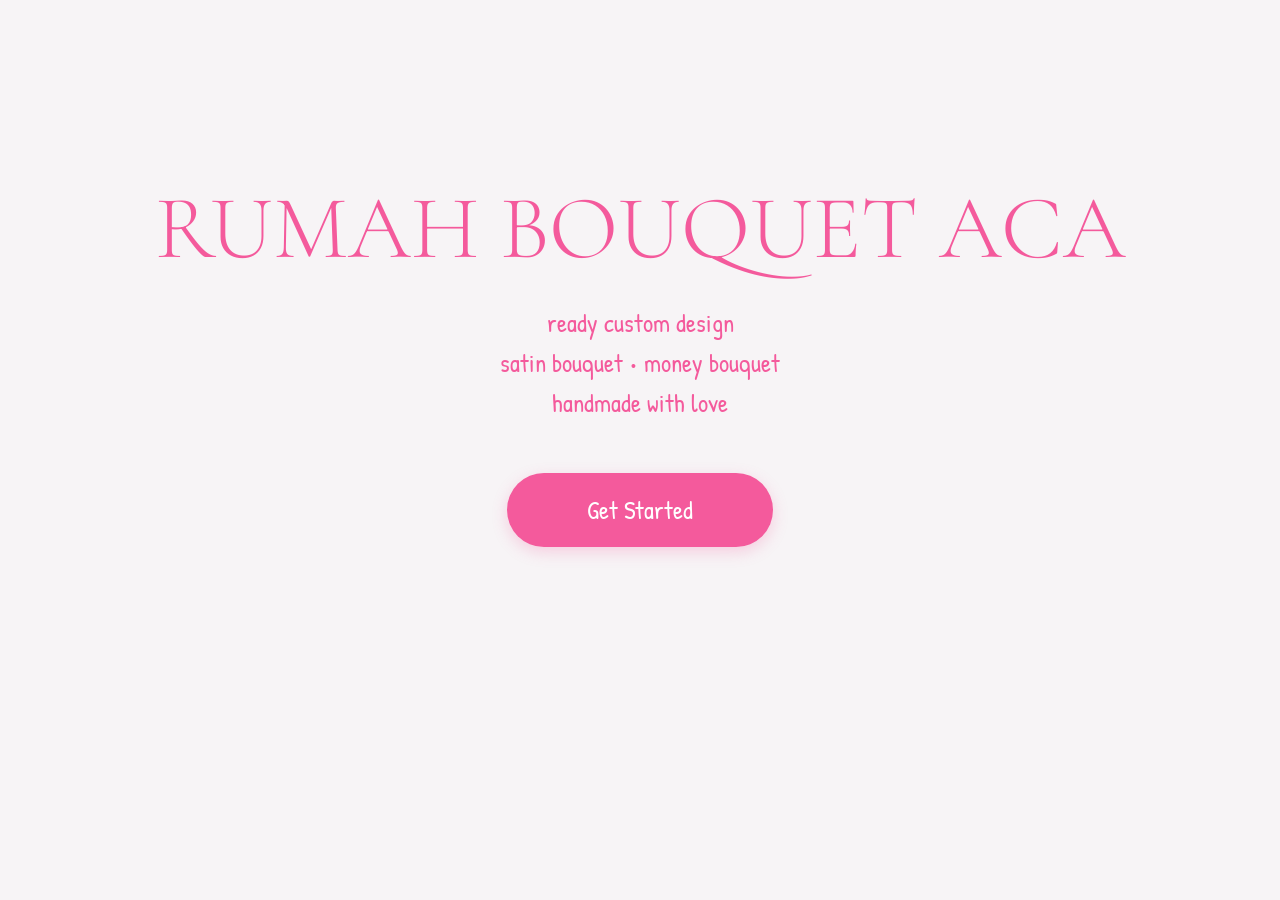
==== index.html @ d65f280c "first upload" ====
<!doctype html>
<html lang="id">
  <head>
    <meta charset="UTF-8" />
    <meta name="viewport" content="width=device-width, initial-scale=1.0" />
    <title>Rumah Bouquet ACA</title>

    <link rel="stylesheet" href="css/style.css" />
    <link
      rel="stylesheet"
      href="https://cdnjs.cloudflare.com/ajax/libs/font-awesome/6.5.1/css/all.min.css"
    />
  </head>
  <body>
    <!-- Navbar -->
    <main>
      <!-- Hero -->
      <section class="hero">
        <h1>RUMAH BOUQUET ACA</h1>

        <p>
          ready custom design <br />
          satin bouquet • money bouquet <br />
          handmade with love
        </p>

        <a href="etalase.html" class="btn"> Get Started </a>
      </section>
    </main>

    <script src="js/script.js"></script>
  </body>
</html>
---- css/style.css ----
@import url("https://fonts.googleapis.com/css2?family=Cormorant+Garamond:wght@300;400;500&family=Patrick+Hand&display=swap");

/* =========================
   RESET
========================= */

* {
  margin: 0;
  padding: 0;
  box-sizing: border-box;

  transition:
    background 0.3s,
    color 0.3s,
    transform 0.3s,
    opacity 0.3s;
}

html {
  scroll-behavior: smooth;
}

body {
  background: #f7f4f6;
  font-family: "Patrick Hand", cursive;

  min-height: 100vh;

  display: flex;
  flex-direction: column;
}

/* =========================
   MAIN
========================= */

main {
  flex: 1;

  animation: fadeIn 0.5s ease;
}

@keyframes fadeIn {
  from {
    opacity: 0;
    transform: translateY(15px);
  }

  to {
    opacity: 1;
    transform: translateY(0);
  }
}

.fade-out {
  opacity: 0;
  transform: translateY(15px);
  transition: 0.25s ease;
}

/* =========================
   NAVBAR
========================= */

nav {
  width: 100%;
  height: 90px;

  background: rgba(244, 90, 156, 0.95);

  backdrop-filter: blur(10px);

  display: flex;
  justify-content: space-between;
  align-items: center;

  padding: 0 40px;

  position: sticky;
  top: 0;

  z-index: 1000;

  box-shadow: 0 2px 10px rgba(0, 0, 0, 0.08);
}

.logo {
  font-size: 70px;
  color: white;

  font-family: "Cormorant Garamond", serif;
  font-weight: 300;

  letter-spacing: 2px;
}

nav ul {
  display: flex;
  align-items: center;

  list-style: none;

  gap: 60px;
}

nav ul li a {
  text-decoration: none;

  color: white;

  font-size: 28px;
  font-family: "Patrick Hand", cursive;
}

nav ul li a:hover {
  opacity: 0.7;
}

i {
  transition: 0.3s;
}

a:hover i {
  transform: scale(1.2);
}

/* =========================
   HAMBURGER
========================= */

.menu-toggle {
  display: none;

  font-size: 35px;
  color: white;

  cursor: pointer;
}

/* =========================
   HERO
========================= */

.hero {
  height: 80vh;

  display: flex;
  flex-direction: column;
  justify-content: center;
  align-items: center;

  text-align: center;
}

.hero h1 {
  font-size: 90px;

  color: #f45a9c;

  font-family: "Cormorant Garamond", serif;
  font-weight: 300;
}

.hero p {
  margin-top: 20px;

  color: #f45a9c;

  font-size: 25px;
  line-height: 1.6;
}

.hero-icon {
  margin-top: 20px;

  display: flex;
  justify-content: center;
  gap: 20px;

  color: #f45a9c;

  font-size: 22px;
}

.btn {
  margin-top: 50px;

  padding: 20px 80px;

  background: #f45a9c;
  color: white;

  border-radius: 50px;

  text-decoration: none;

  font-size: 25px;

  box-shadow: 0 5px 15px rgba(244, 90, 156, 0.25);
}

.btn:hover {
  background: #e0488a;

  transform: translateY(-3px);
}

/* =========================
   TITLE
========================= */

.etalase-title,
.kontak-title {
  margin-top: 70px;

  text-align: center;
}

.etalase-title h1,
.kontak-title h1 {
  font-size: 80px;

  color: #f45a9c;
}

.subtitle {
  margin-top: 10px;

  text-align: center;

  color: #d46b98;

  font-size: 24px;
}

/* =========================
   PRODUK
========================= */

.produk-container {
  width: 100%;

  margin-top: 80px;

  display: flex;
  justify-content: center;
  flex-wrap: wrap;
  gap: 60px;
}

.card {
  width: 320px;

  background: white;

  border-radius: 15px;

  overflow: hidden;

  padding-bottom: 25px;

  text-align: center;

  cursor: pointer;

  box-shadow: 0 5px 20px rgba(0, 0, 0, 0.07);
}

.card:hover {
  transform: translateY(-10px);

  box-shadow: 0 10px 25px rgba(0, 0, 0, 0.12);
}

.card img {
  width: 100%;
  height: 380px;

  object-fit: cover;
}

.card:hover img {
  transform: scale(1.05);
}

.card h2 {
  margin-top: 25px;

  color: #f45a9c;

  font-size: 38px;
}

.card h3 {
  margin-top: 15px;

  padding: 12px 35px;

  display: inline-block;

  background: #f45a9c;
  color: white;

  border-radius: 50px;

  font-size: 28px;
}

.card p {
  margin-top: 20px;

  color: #f45a9c;

  font-size: 26px;
}

/* =========================
   BUTTON
========================= */

.pesan-btn {
  display: inline-flex;
  align-items: center;
  gap: 10px;

  margin-top: 20px;

  padding: 14px 30px;

  background: #f45a9c;
  color: white;

  border-radius: 50px;

  text-decoration: none;

  font-size: 24px;

  box-shadow: 0 5px 15px rgba(244, 90, 156, 0.25);
}

.pesan-btn:hover {
  background: #e0488a;

  transform: translateY(-2px);
}

/* =========================
   KONTAK
========================= */

.kontak-container {
  width: 100%;

  margin-top: 150px;

  display: flex;
  justify-content: center;
  flex-wrap: wrap;
  gap: 40px;
}

.kontak-box {
  width: 330px;
  height: 100px;

  background: #f45a9c;
  color: white;

  border-radius: 15px;

  display: flex;
  justify-content: center;
  align-items: center;

  text-decoration: none;

  font-size: 45px;

  box-shadow: 0 5px 15px rgba(244, 90, 156, 0.2);
}

.kontak-box:hover {
  transform: scale(1.05);
}

/* =========================
   POPUP
========================= */

.popup {
  position: fixed;

  top: 0;
  left: 0;

  width: 100%;
  height: 100%;

  display: none;
  justify-content: center;
  align-items: center;

  background: rgba(0, 0, 0, 0.5);

  backdrop-filter: blur(5px);

  z-index: 999;
}

.popup-content {
  width: 400px;

  background: white;

  padding: 30px;

  border-radius: 20px;

  text-align: center;

  position: relative;

  box-shadow: 0 15px 40px rgba(0, 0, 0, 0.2);

  animation: popupShow 0.3s ease;
}

.popup-content img {
  width: 100%;
  height: 300px;

  object-fit: cover;

  border-radius: 12px;
}

.popup-content h2 {
  margin-top: 20px;

  color: #f45a9c;

  font-size: 40px;
}

.popup-content h3 {
  margin-top: 15px;

  padding: 10px 30px;

  display: inline-block;

  background: #f45a9c;
  color: white;

  border-radius: 50px;

  font-size: 28px;
}

.popup-content p {
  margin-top: 20px;

  color: #f45a9c;

  font-size: 25px;
}

.close-btn {
  position: absolute;

  top: 10px;
  right: 20px;

  color: #f45a9c;

  font-size: 35px;

  cursor: pointer;
}

@keyframes popupShow {
  from {
    opacity: 0;
    transform: scale(0.8);
  }

  to {
    opacity: 1;
    transform: scale(1);
  }
}

/* =========================
   FOOTER
========================= */

footer {
  padding: 22px 15px;

  background: #f45a9c;

  color: white;

  text-align: center;

  box-shadow: 0 -2px 10px rgba(0, 0, 0, 0.08);
}

footer h3 {
  font-size: 24px;

  font-family: "Cormorant Garamond", serif;

  font-weight: 300;

  letter-spacing: 2px;
}

footer p {
  margin-top: 6px;

  font-size: 15px;

  opacity: 0.9;
}

footer span {
  display: block;

  margin-top: 10px;

  font-size: 13px;

  opacity: 0.75;
}

/* =========================
   RESPONSIVE
========================= */

@media (max-width: 768px) {
  nav {
    height: auto;

    padding: 20px 30px;

    flex-wrap: wrap;
  }

  .logo {
    font-size: 42px;

    text-align: center;
  }

  .menu-toggle {
    display: block;
  }

  nav ul {
    display: none;

    width: 100%;

    margin-top: 20px;

    flex-direction: column;

    text-align: center;

    gap: 15px;
  }

  nav ul.active {
    display: flex;
  }

  nav ul li a {
    font-size: 24px;
  }

  .hero h1 {
    font-size: 55px;
  }

  .hero p {
    font-size: 22px;
  }

  .etalase-title h1,
  .kontak-title h1 {
    font-size: 55px;
  }

  .subtitle {
    font-size: 20px;
  }

  .produk-container,
  .kontak-container {
    flex-direction: column;
    align-items: center;
  }

  .card,
  .kontak-box {
    width: 90%;
  }

  .popup-content {
    width: 90%;
  }
}
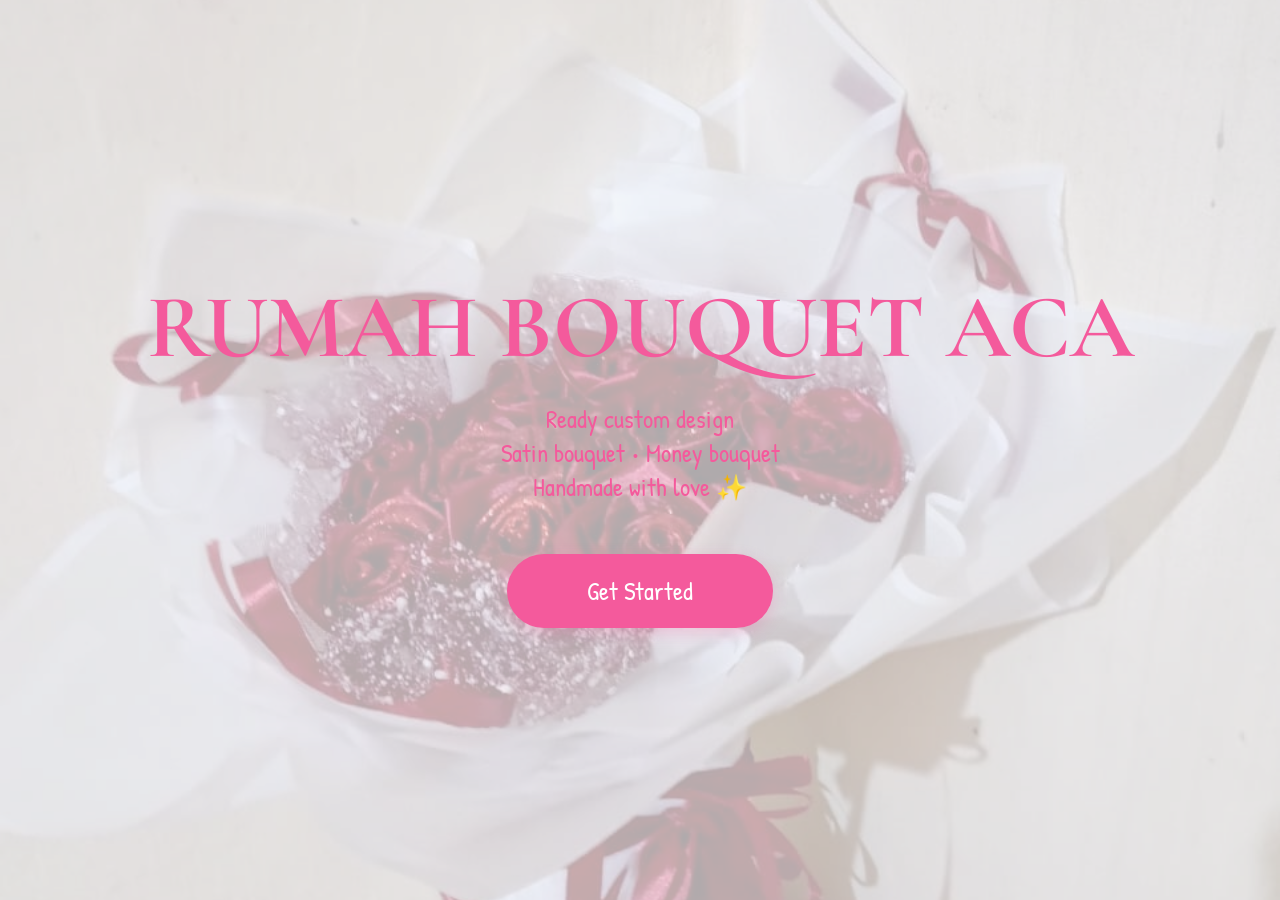
==== commit e5d77eab: "Update tampilan css dan perbaikan popup" ====
--- a/index.html
+++ b/index.html
@@ -3,28 +3,27 @@
   <head>
     <meta charset="UTF-8" />
     <meta name="viewport" content="width=device-width, initial-scale=1.0" />
-    <title>Rumah Bouquet ACA</title>
+    <title>Rumah Bouquet ACA | Handmade Bouquet</title>
 
-    <link rel="stylesheet" href="css/style.css" />
+    <link rel="stylesheet" href="css/main_style.css" />
+    <link rel="stylesheet" href="css/index_style.css" />
     <link
       rel="stylesheet"
       href="https://cdnjs.cloudflare.com/ajax/libs/font-awesome/6.5.1/css/all.min.css"
     />
   </head>
   <body>
-    <!-- Navbar -->
+    <div class="hero-bg-overlay"></div>
+
     <main>
-      <!-- Hero -->
       <section class="hero">
         <h1>RUMAH BOUQUET ACA</h1>
-
         <p>
-          ready custom design <br />
-          satin bouquet • money bouquet <br />
-          handmade with love
+          Ready custom design <br />
+          Satin bouquet • Money bouquet <br />
+          Handmade with love ✨
         </p>
-
-        <a href="etalase.html" class="btn"> Get Started </a>
+        <a href="etalase.html" class="btn">Get Started</a>
       </section>
     </main>
 
--- a/css/main_style.css
+++ b/css/main_style.css
@@ -0,0 +1,121 @@
+@import url("https://fonts.googleapis.com/css2?family=Cormorant+Garamond:wght@300;400;500&family=Patrick+Hand&display=swap");
+
+* {
+  margin: 0;
+  padding: 0;
+  box-sizing: border-box;
+  transition: 0.3s;
+}
+html {
+  scroll-behavior: smooth;
+}
+
+body {
+  background: #f7f4f6;
+  font-family: "Patrick Hand", cursive;
+  min-height: 100vh;
+  display: flex;
+  flex-direction: column;
+}
+
+main {
+  flex: 1;
+  animation: fadeIn 0.5s ease;
+}
+@keyframes fadeIn {
+  from {
+    opacity: 0;
+    transform: translateY(15px);
+  }
+  to {
+    opacity: 1;
+    transform: translateY(0);
+  }
+}
+
+nav {
+  width: 100%;
+  height: 90px;
+  background: rgba(244, 90, 156, 0.95);
+  backdrop-filter: blur(10px);
+  display: flex;
+  justify-content: space-between;
+  align-items: center;
+  padding: 0 40px;
+  position: sticky;
+  top: 0;
+  z-index: 1000;
+  box-shadow: 0 2px 10px rgba(0, 0, 0, 0.08);
+}
+.logo {
+  font-size: 70px;
+  color: white;
+  font-family: "Cormorant Garamond", serif;
+  font-weight: 300;
+  letter-spacing: 2px;
+}
+nav ul {
+  display: flex;
+  align-items: center;
+  list-style: none;
+  gap: 60px;
+}
+nav ul li a {
+  text-decoration: none;
+  color: white;
+  font-size: 28px;
+}
+nav ul li a:hover {
+  opacity: 0.7;
+}
+.menu-toggle {
+  display: none;
+  font-size: 35px;
+  color: white;
+  cursor: pointer;
+}
+
+footer {
+  padding: 22px 15px;
+  background: #f45a9c;
+  color: white;
+  text-align: center;
+  box-shadow: 0 -2px 10px rgba(0, 0, 0, 0.08);
+}
+footer h3 {
+  font-size: 24px;
+  font-family: "Cormorant Garamond", serif;
+  font-weight: 300;
+  letter-spacing: 2px;
+}
+footer p {
+  margin-top: 6px;
+  font-size: 15px;
+  opacity: 0.9;
+}
+
+@media (max-width: 768px) {
+  nav {
+    height: auto;
+    padding: 20px 30px;
+    flex-wrap: wrap;
+  }
+  .logo {
+    font-size: 42px;
+    text-align: center;
+  }
+  .menu-toggle {
+    display: block;
+  }
+  nav ul {
+    display: none;
+    width: 100%;
+    margin-top: 20px;
+    flex-direction: column;
+    text-align: center;
+    gap: 15px;
+  }
+  nav ul.active {
+    display: flex;
+  }
+}
--- a/css/index_style.css
+++ b/css/index_style.css
@@ -0,0 +1,52 @@
+.hero {
+  height: 100vh;
+  display: flex;
+  flex-direction: column;
+  justify-content: center;
+  align-items: center;
+  text-align: center;
+}
+.hero-bg-overlay {
+  position: fixed;
+  top: 0;
+  left: 0;
+  width: 100%;
+  height: 100%;
+  background: url("../img/foto_bunga.jpeg") no-repeat center center/cover;
+  opacity: 0.3;
+  pointer-events: none;
+  z-index: -1;
+}
+.hero h1 {
+  font-size: 90px;
+  color: #f45a9c;
+  font-family: "Cormorant Garamond", serif;
+}
+.hero p {
+  margin-top: 20px;
+  color: #f45a9c;
+  font-size: 25px;
+}
+.btn {
+  margin-top: 50px;
+  padding: 20px 80px;
+  background: #f45a9c;
+  color: white;
+  border-radius: 50px;
+  text-decoration: none;
+  font-size: 25px;
+  box-shadow: 0 5px 15px rgba(244, 90, 156, 0.25);
+}
+.btn:hover {
+  background: #e0488a;
+  transform: translateY(-3px);
+}
+
+@media (max-width: 768px) {
+  .hero h1 {
+    font-size: 55px;
+  }
+  .hero p {
+    font-size: 22px;
+  }
+}
